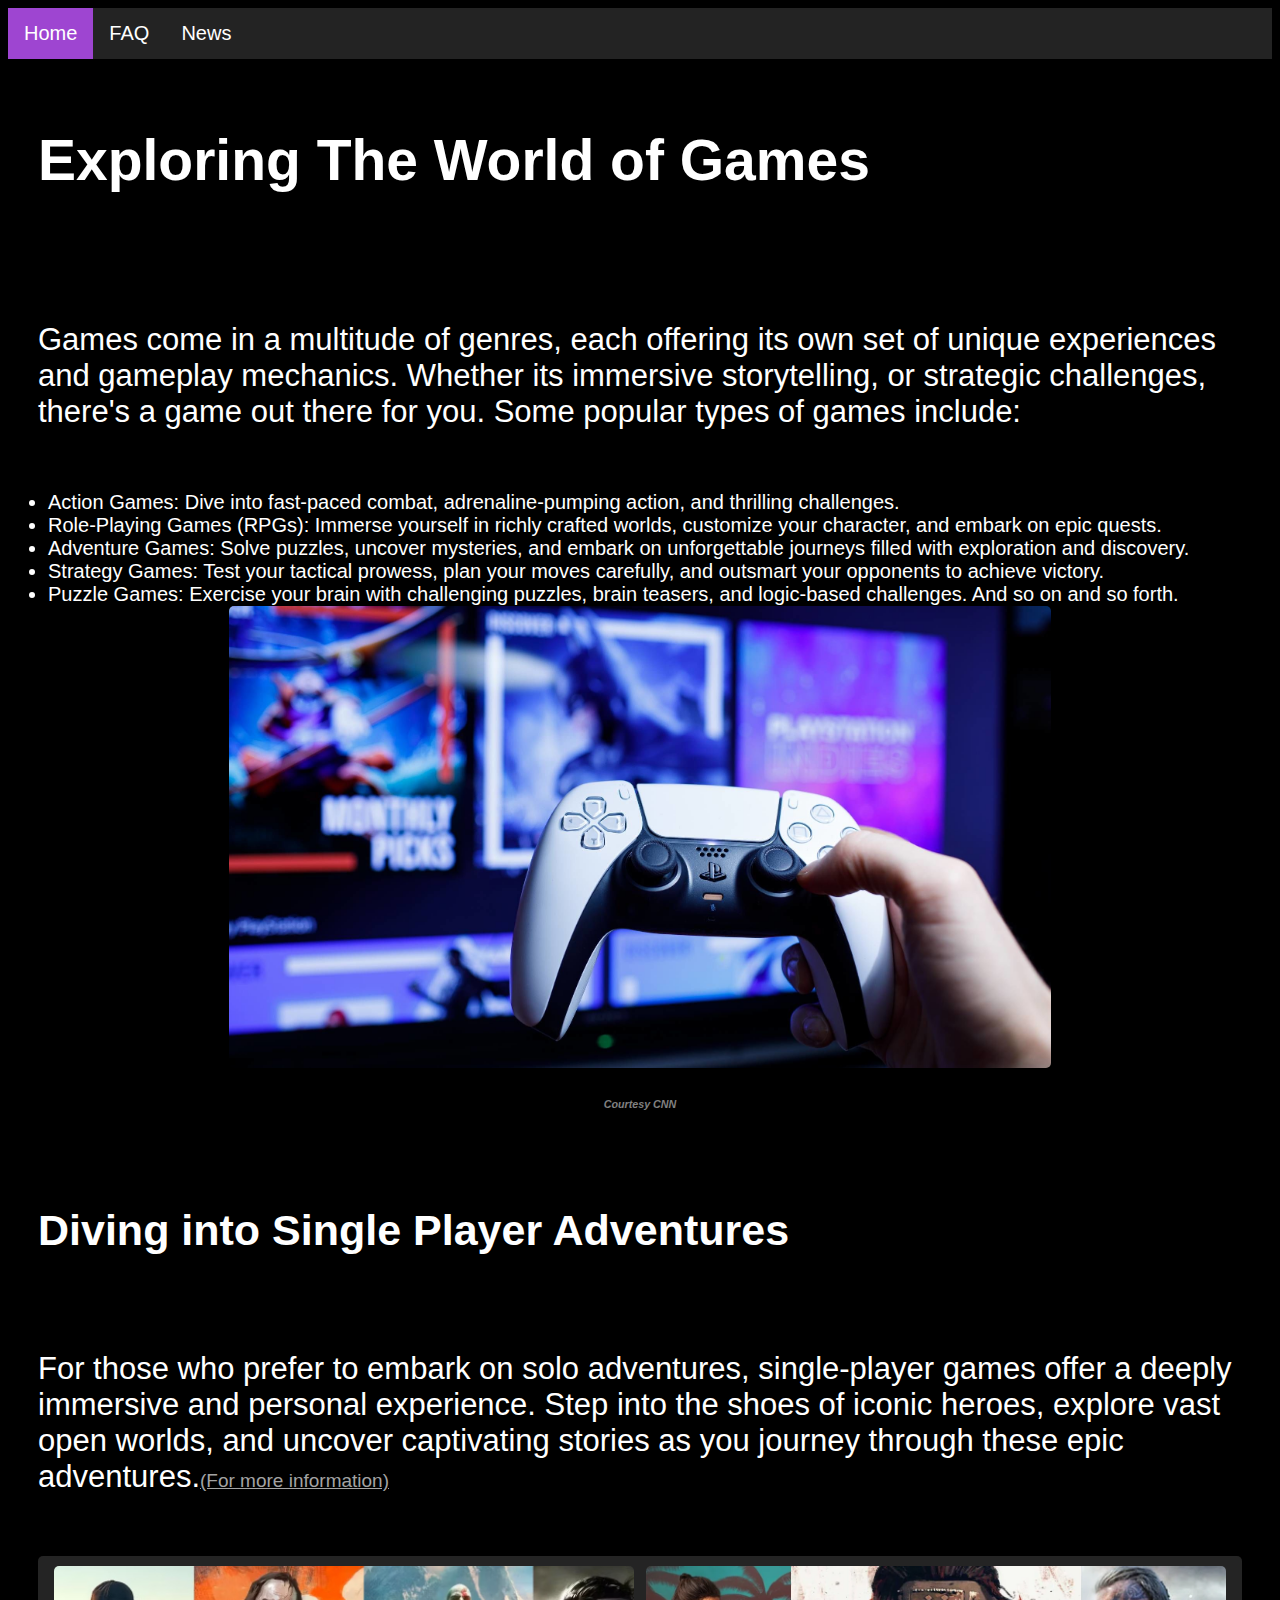
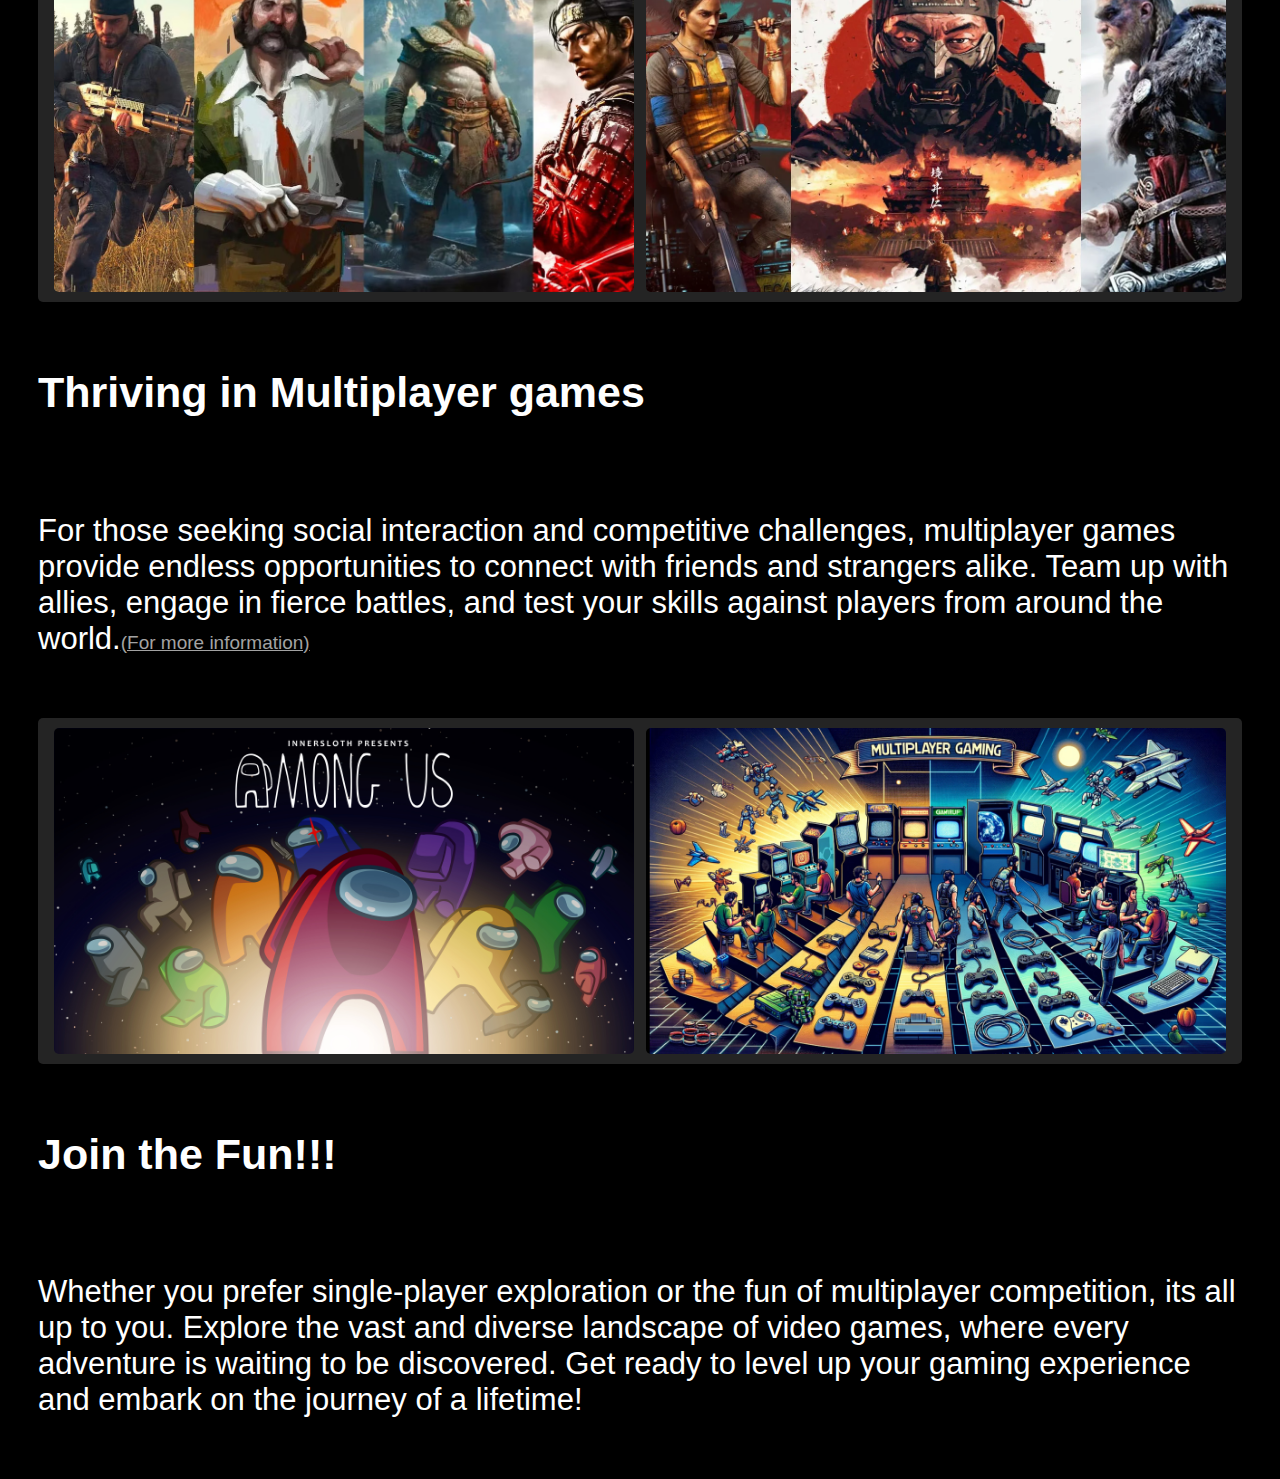
==== index.html @ 679efdce "Update index.html" ====
<!DOCTYPE html>
<html lang="en">
  <head>
    <link rel="icon" href="favicon.png">
    <title> Games index </title>
    <link rel="stylesheet" href="style.css">
    <meta name="viewport" content="width=device-width, initial-scale=1.0">

  </head>
  <body>
   <ul class="nav">
        <li><a class="active" href="index.html">Home</a></li>
        <li><a href="faq.html">FAQ</a></li>
        <li><a href="news.html">News</a></li>
      </ul>
    <header>
      <h1>Exploring The World of Games</h1>
    </header>
    
    <p>
      Games come in a multitude of genres, each offering its own set of unique experiences and gameplay mechanics. Whether its immersive storytelling, or strategic challenges, there's a game out there for you. Some popular types of games include:
    </p>
    <ul>
      <li>
        Action Games: Dive into fast-paced combat, adrenaline-pumping action, and thrilling challenges.
      <br></li><br>
      
      <li>
        Role-Playing Games (RPGs): Immerse yourself in richly crafted worlds, customize your character, and embark on epic quests.
      <br></li>
      
      <li>
        Adventure Games: Solve puzzles, uncover mysteries, and embark on unforgettable journeys filled with exploration and discovery.
      <br></li>
      
      <li>
        Strategy Games: Test your tactical prowess, plan your moves carefully, and outsmart your opponents to achieve victory.
      <br></li>
      
      <li>
        Puzzle Games: Exercise your brain with challenging puzzles, brain teasers, and logic-based challenges. And so on and so forth.
      <br></li>

    </ul>
    <img src="games_2.jpg" alt="games2" class="center">
    <h6 class="center">Courtesy CNN</h6>
    <h2>Diving into Single Player Adventures</h2>
    <p>For those who prefer to embark on solo adventures, single-player games offer a deeply immersive and personal experience. Step into the shoes of iconic heroes, explore vast open worlds, and uncover captivating stories as you journey through these epic adventures.<a class="a2" href="single_player_games.html" >(For more information)</a></p>
    <div class="flex-container">
    <div><img src="singlep2.jpg" alt="singlep2"></div> 
    <div><img src="singlep3.jpg" alt="singlep3"></div>
    </div>

    <h2>Thriving in Multiplayer games</h2>
    <p>For those seeking social interaction and competitive challenges, multiplayer games provide endless opportunities to connect with friends and strangers alike. Team up with allies, engage in fierce battles, and test your skills against players from around the world.<a class="a2" href="multiplayer_games.html" >(For more information)</a></p>
    <div class="flex-container">
    <div><img src="multiplayer2.jpg" alt="multiplayer2"></div> 
    <div><img src="multiplayer3.jpg" alt="multiplayer3.jpg"></div>
    </div>
    <h2>Join the Fun!!!</h2>
    <p>Whether you prefer single-player exploration or the fun of multiplayer competition, its all up to you. Explore the vast and diverse landscape of video games, where every adventure is waiting to be discovered. Get ready to level up your gaming experience and embark on the journey of a lifetime!</p>

    


  </body>
</html>
---- style.css ----
.grid-container {
  display: grid;
  grid-template-columns: auto auto auto;
  gap: 10px;
  background-color: #242424;
  padding: 10px;
}

.grid-container > div {
  background-color: rgba(255, 255, 255, 0.8);
  text-align: center;
  padding: 20px 0;
  font-size: 30px;
}

.item1 { grid-area: 1 / 3 / 2 / 4; }
.item2 { grid-area: 2 / 3 / 3 / 4; }
.item3 { grid-area: 1 / 1 / 2 / 2; }
.item4 { grid-area: 1 / 2 / 2 / 3; }
.item5 { grid-area: 2 / 1 / 3 / 2; }
.item6 { grid-area: 2 / 2 / 3 / 3; }
.flex-container {padding: 30px;
  flex: 100%;
  max-width: 100%;}
.flex-container > div {
  background-color: #242424;
}
.left{
  float: left;
}
.center {
  width: 100%;
  height: auto;
  border-radius: 5px;
}
.a2{
  color: #a3a3a3;
  font-size: 19px;
  border-style: none;
}
.nav {
  list-style-type: none;
  margin: 0;
  padding: 0px;
  overflow: hidden;
  background-color: #232323;
}
.nav2 {
  list-style-type: none;
  margin: 0;
  padding: 0px;
  overflow: hidden;
  background-color: #232323;
}
.li2{
  display: block;
  color: white;
  text-align: center;
  padding: 14px 16px;
  text-decoration: none;
}
li {
  float: left;
    font-size: 20px;
}
li a {
  display: block;
  color: white;
  text-align: center;
  padding: 14px 16px;
  text-decoration: none;
}
li a:hover:not(.active) {
  background-color: #111;
}
.li2:hover:not(.active) {
  background-color: #111;
}
.active {
  background-color: #9e45d1;
}
header{
  background-color: #000;
  padding: 30px;
}
body{
  background-color: black;
  font-family: -apple-system, BlinkMacSystemFont, sans-serif;
}
/* For mobile phones: */
[class*="col-"] {
  width: 100%;
}
@media only screen and (max-width: 767px) {
  h1 {
    text-align: center;
  }
  p {
    font-size: 19px;}
  .flex-container {padding: 30px;
  flex: 100%;
  max-width: 100%;
  padding: 5px;
  display: flex;
  background-color: #242424;
  border-radius: 5px;
  }
  img {height: auto; width: 98%;}
}
@media only screen and (min-width: 768px) {
  /* For desktop: */
  /*.col-1 {width: 8.33%;}
  .col-2 {width: 16.66%;}
  .col-3 {width: 25%;}
  .col-4 {width: 33.33%;}
  .col-5 {width: 41.66%;}
  .col-6 {width: 50%;}
  .col-7 {width: 58.33%;}
  .col-8 {width: 66.66%;}
  .col-9 {width: 75%;}
  .col-10 {width: 83.33%;}
  .col-11 {width: 91.66%;}
  .col-12 {width: 100%;}*/
  .center {width: 65%;}
  h1 {text-align: left; font-size: 57px;}
  p {padding: 30px; font-size: 31px;}
   h2 {font-size: 43px; padding: 30px;}
  h3 {padding: 30px;}
   h6 {padding: 30px; margin: auto;}
  img {height: auto; width: 98%;}
  .flex-container {padding: 30px;
  flex: 25%;
  max-width: 100%;
  padding: 10px;
  display: flex;
  background-color: #242424;
  border-radius: 5px;
  margin: 30px;
}
 
}
/*@media only screen and (min-width: 1300px) {}
.nav {padding: 25px;}*/
p{
  color: white;
}
h1{
  color: #ffffff;
}
h2{
  color: white;
}
h3{
  color: white;
  font-size: 20px;
}
h6{
  color: grey;
  font-style: italic;
  text-align: center;
}
ul{
  color: white;
  font-size: 17px;
}
img{
  display: block;
  margin-left: auto;
  margin-right: auto;
  border-radius: 5px;
}
}
a {
  text-align: left; 
 font-size: 30px;
 border-style: outset;
 border-color: grey ;
 border-radius: 3px;
 padding: inherit;
 text-decoration: none;
 color: white;
}
.link{text-align: center;}
/*.img-container{text-align: center;}*/
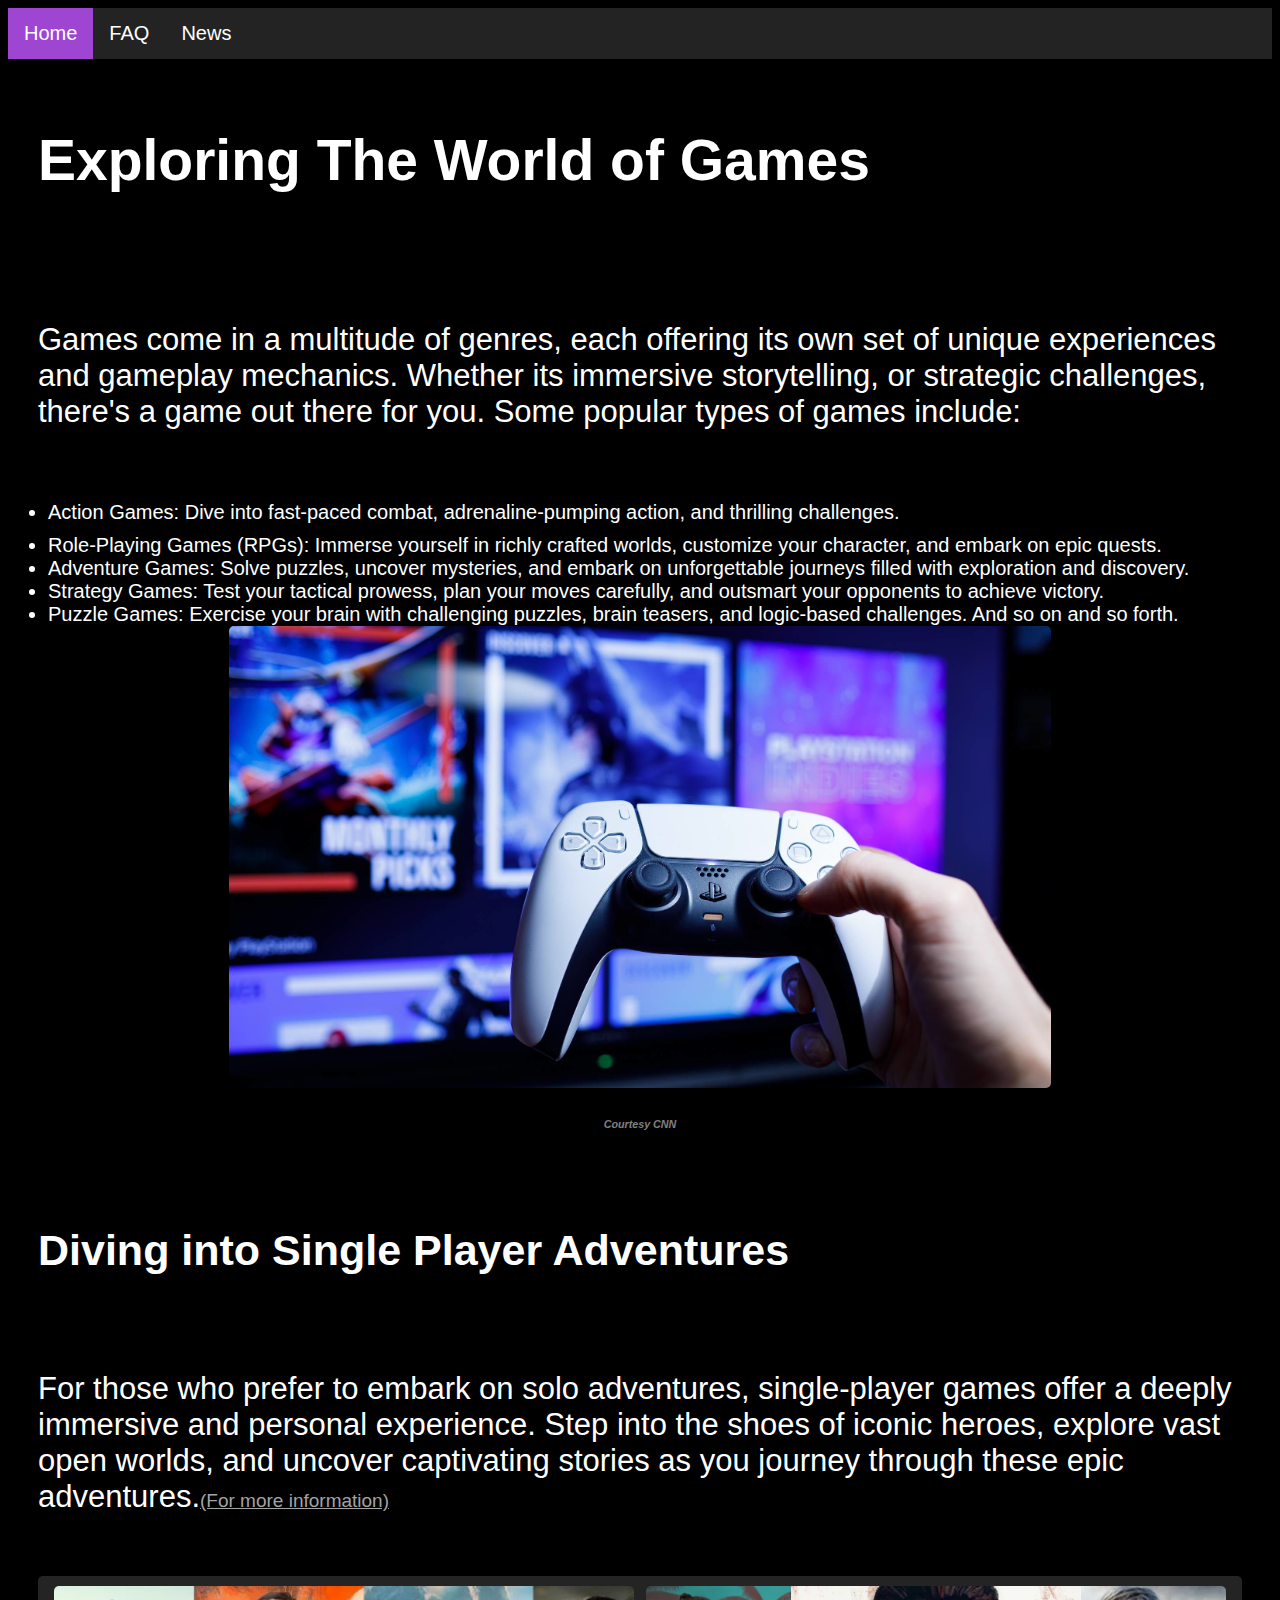
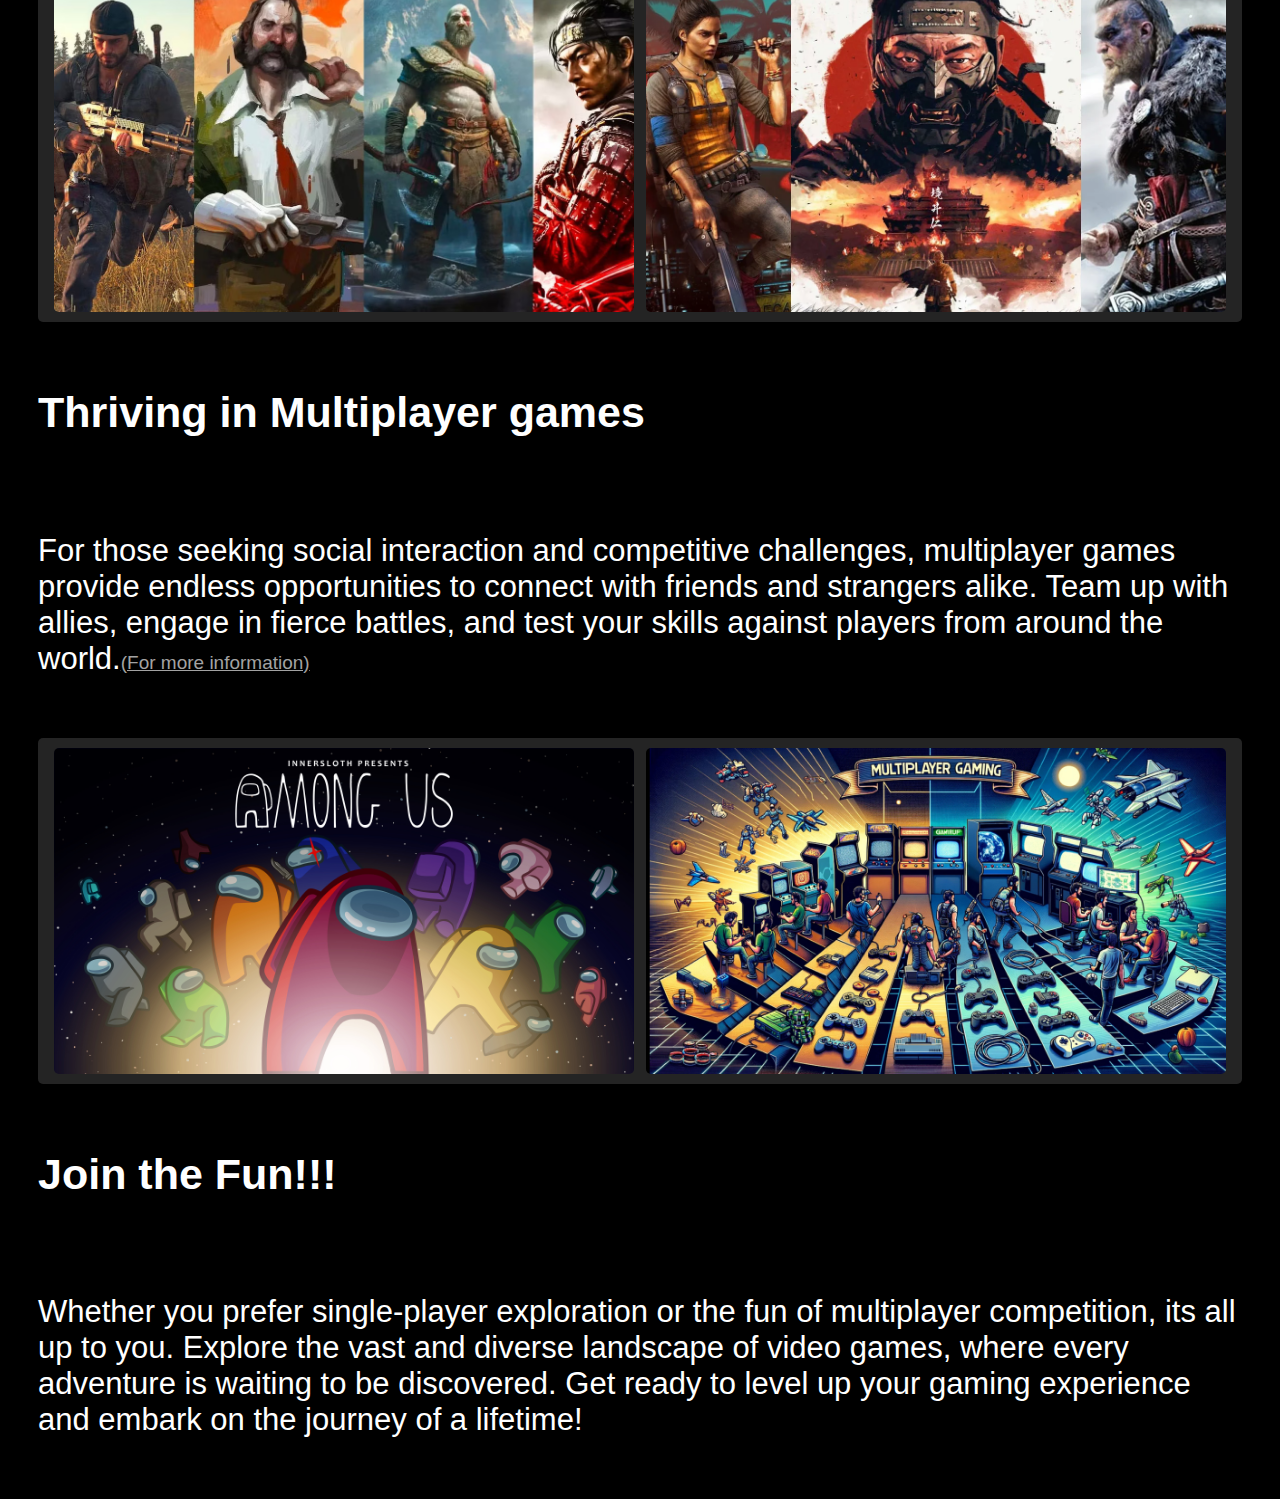
==== commit b5e406ca: "Update index.html" ====
--- a/index.html
+++ b/index.html
@@ -21,9 +21,9 @@
       Games come in a multitude of genres, each offering its own set of unique experiences and gameplay mechanics. Whether its immersive storytelling, or strategic challenges, there's a game out there for you. Some popular types of games include:
     </p>
     <ul>
-      <li>
+      <li style="margin: 10px 0">
         Action Games: Dive into fast-paced combat, adrenaline-pumping action, and thrilling challenges.
-      <br></li><br>
+      <br></li>
       
       <li>
         Role-Playing Games (RPGs): Immerse yourself in richly crafted worlds, customize your character, and embark on epic quests.
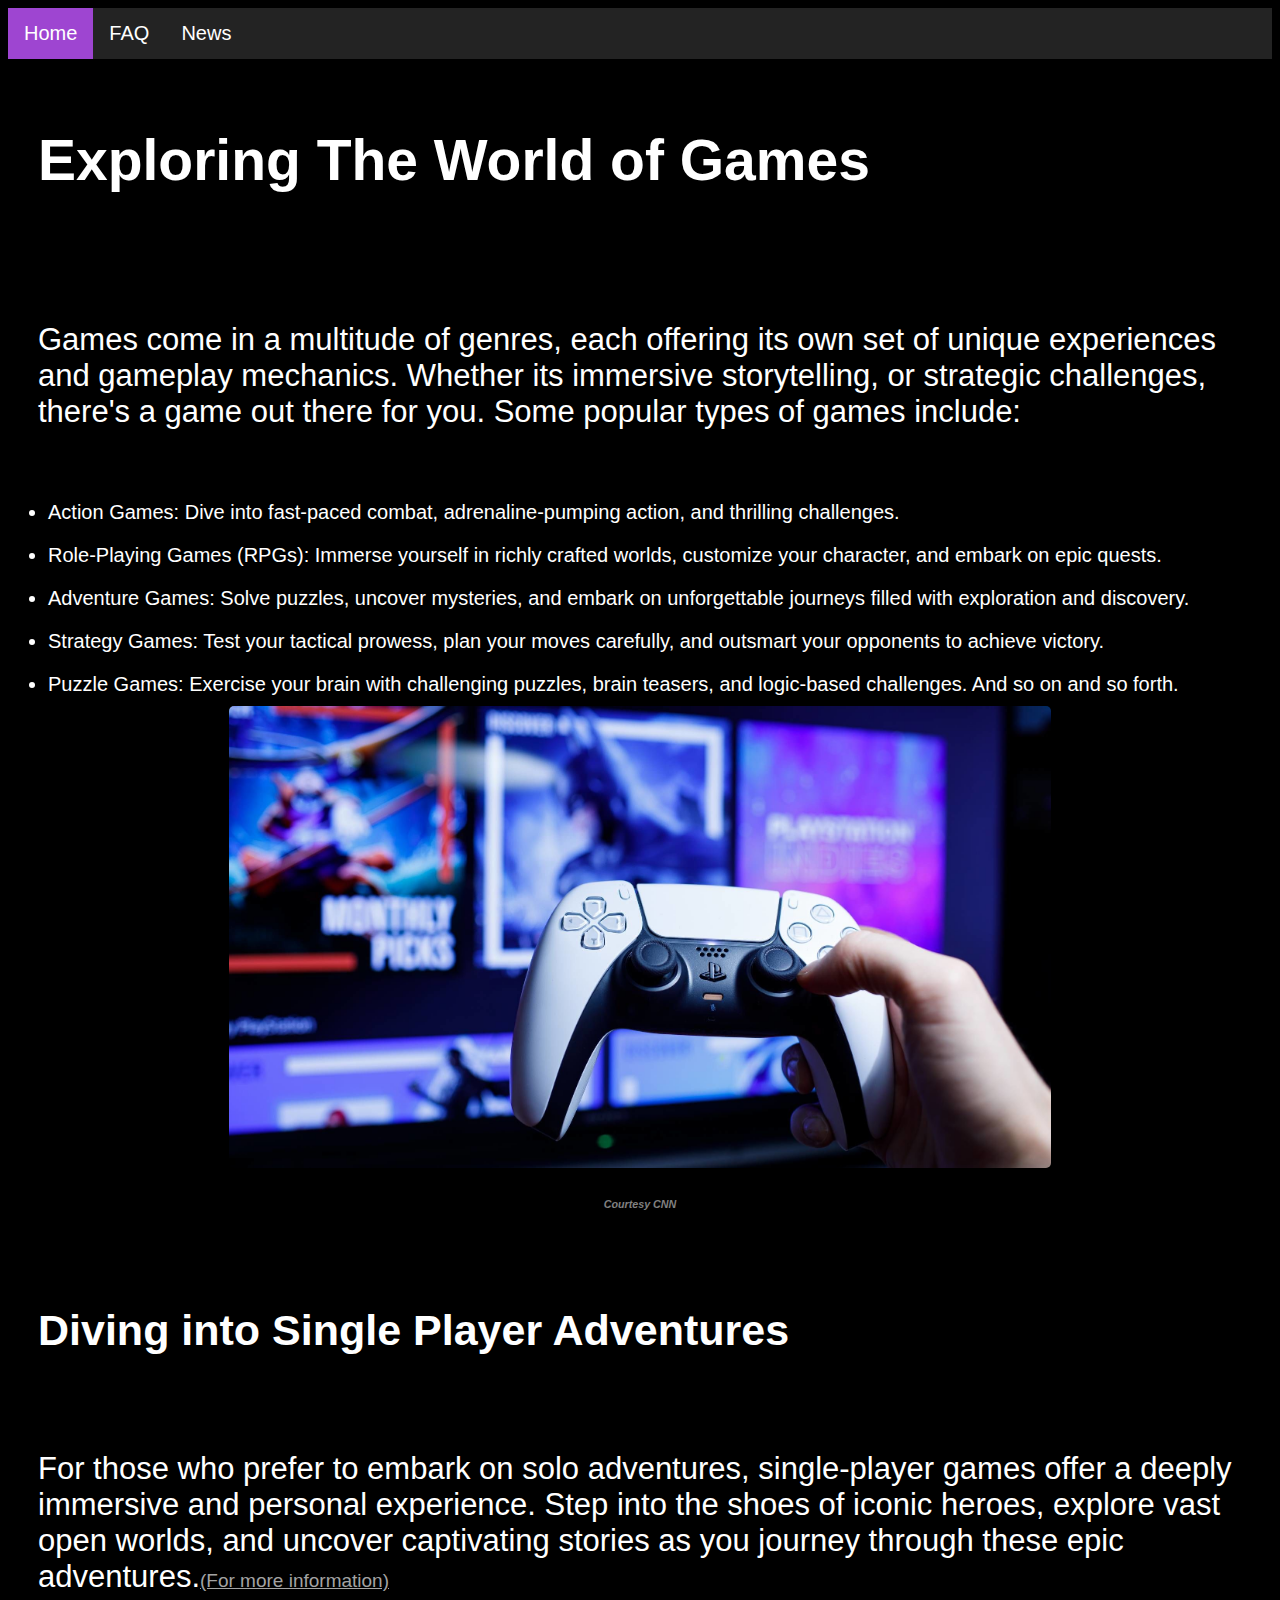
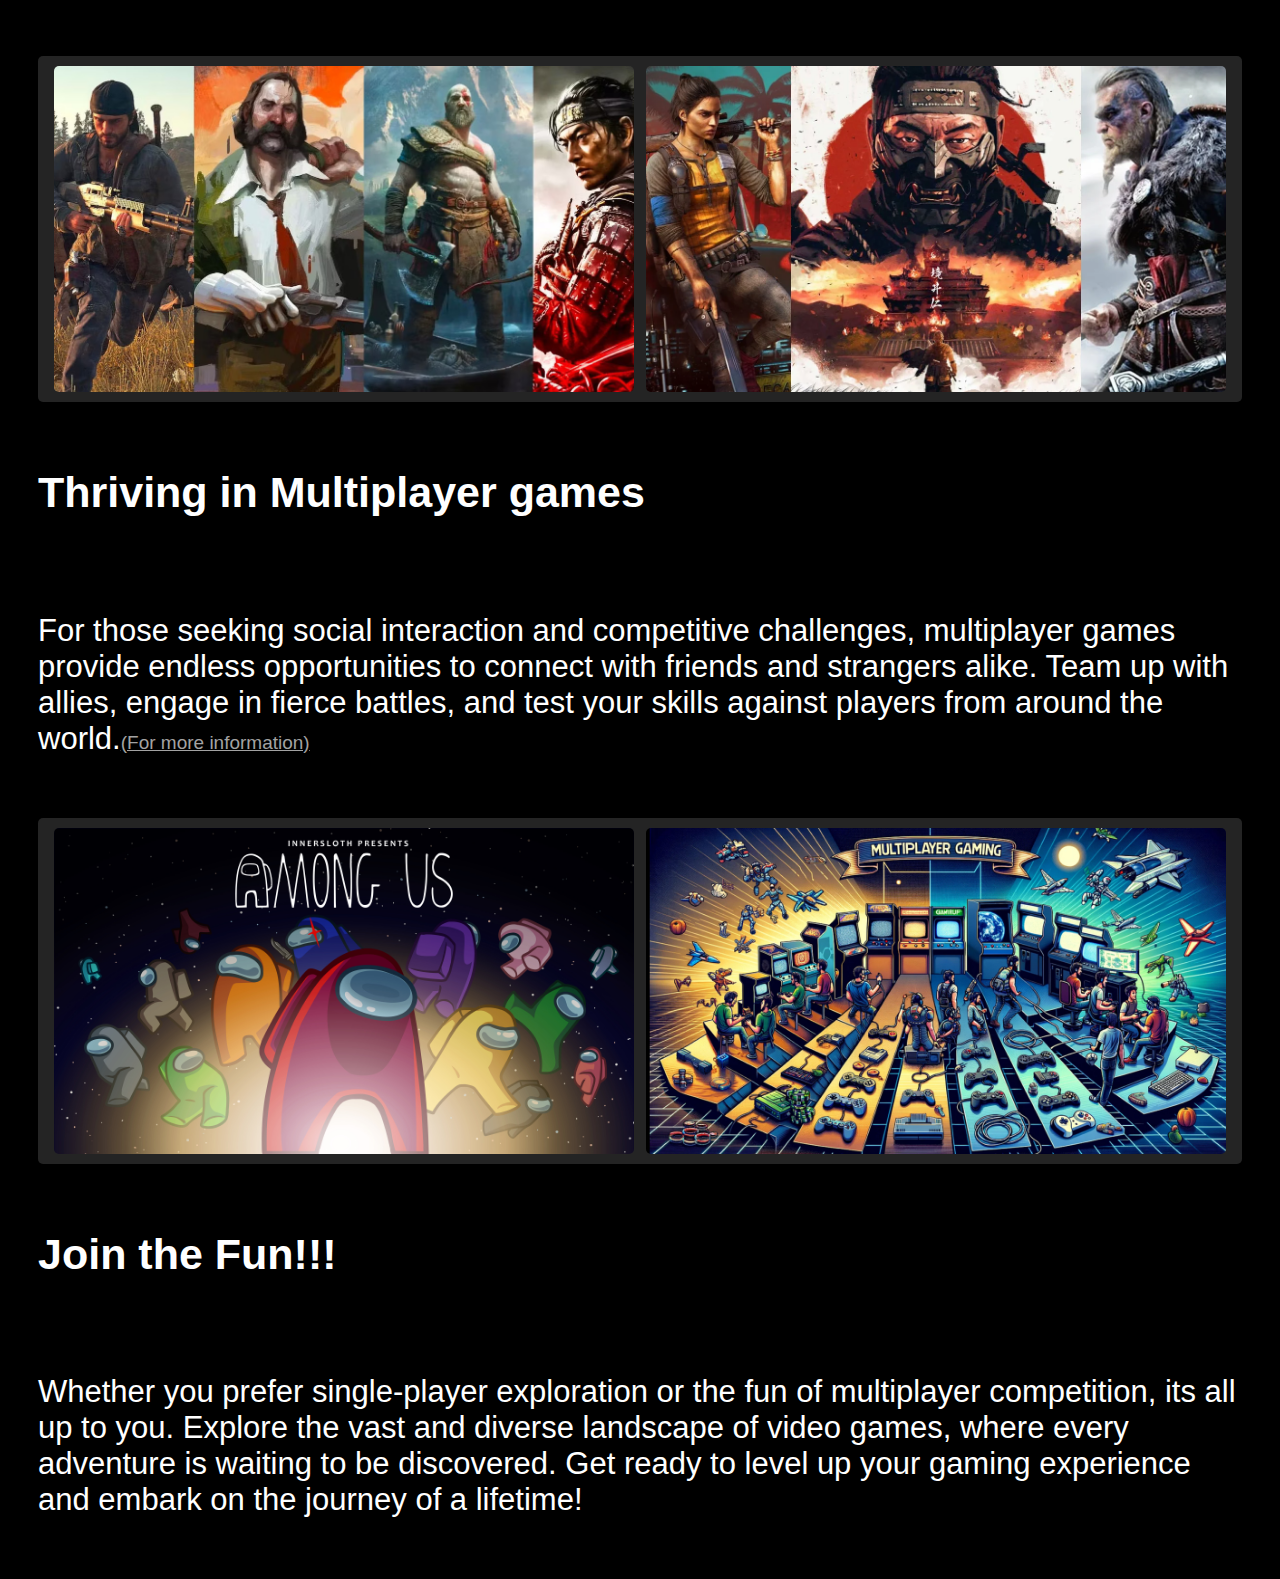
==== commit 4f6a2cf2: "Update index.html" ====
--- a/index.html
+++ b/index.html
@@ -25,19 +25,19 @@
         Action Games: Dive into fast-paced combat, adrenaline-pumping action, and thrilling challenges.
       <br></li>
       
-      <li>
+      <li style="margin: 10px 0">
         Role-Playing Games (RPGs): Immerse yourself in richly crafted worlds, customize your character, and embark on epic quests.
       <br></li>
       
-      <li>
+      <li style="margin: 10px 0">
         Adventure Games: Solve puzzles, uncover mysteries, and embark on unforgettable journeys filled with exploration and discovery.
       <br></li>
       
-      <li>
+      <li style="margin: 10px 0">
         Strategy Games: Test your tactical prowess, plan your moves carefully, and outsmart your opponents to achieve victory.
       <br></li>
       
-      <li>
+      <li style="margin: 10px 0">
         Puzzle Games: Exercise your brain with challenging puzzles, brain teasers, and logic-based challenges. And so on and so forth.
       <br></li>
 
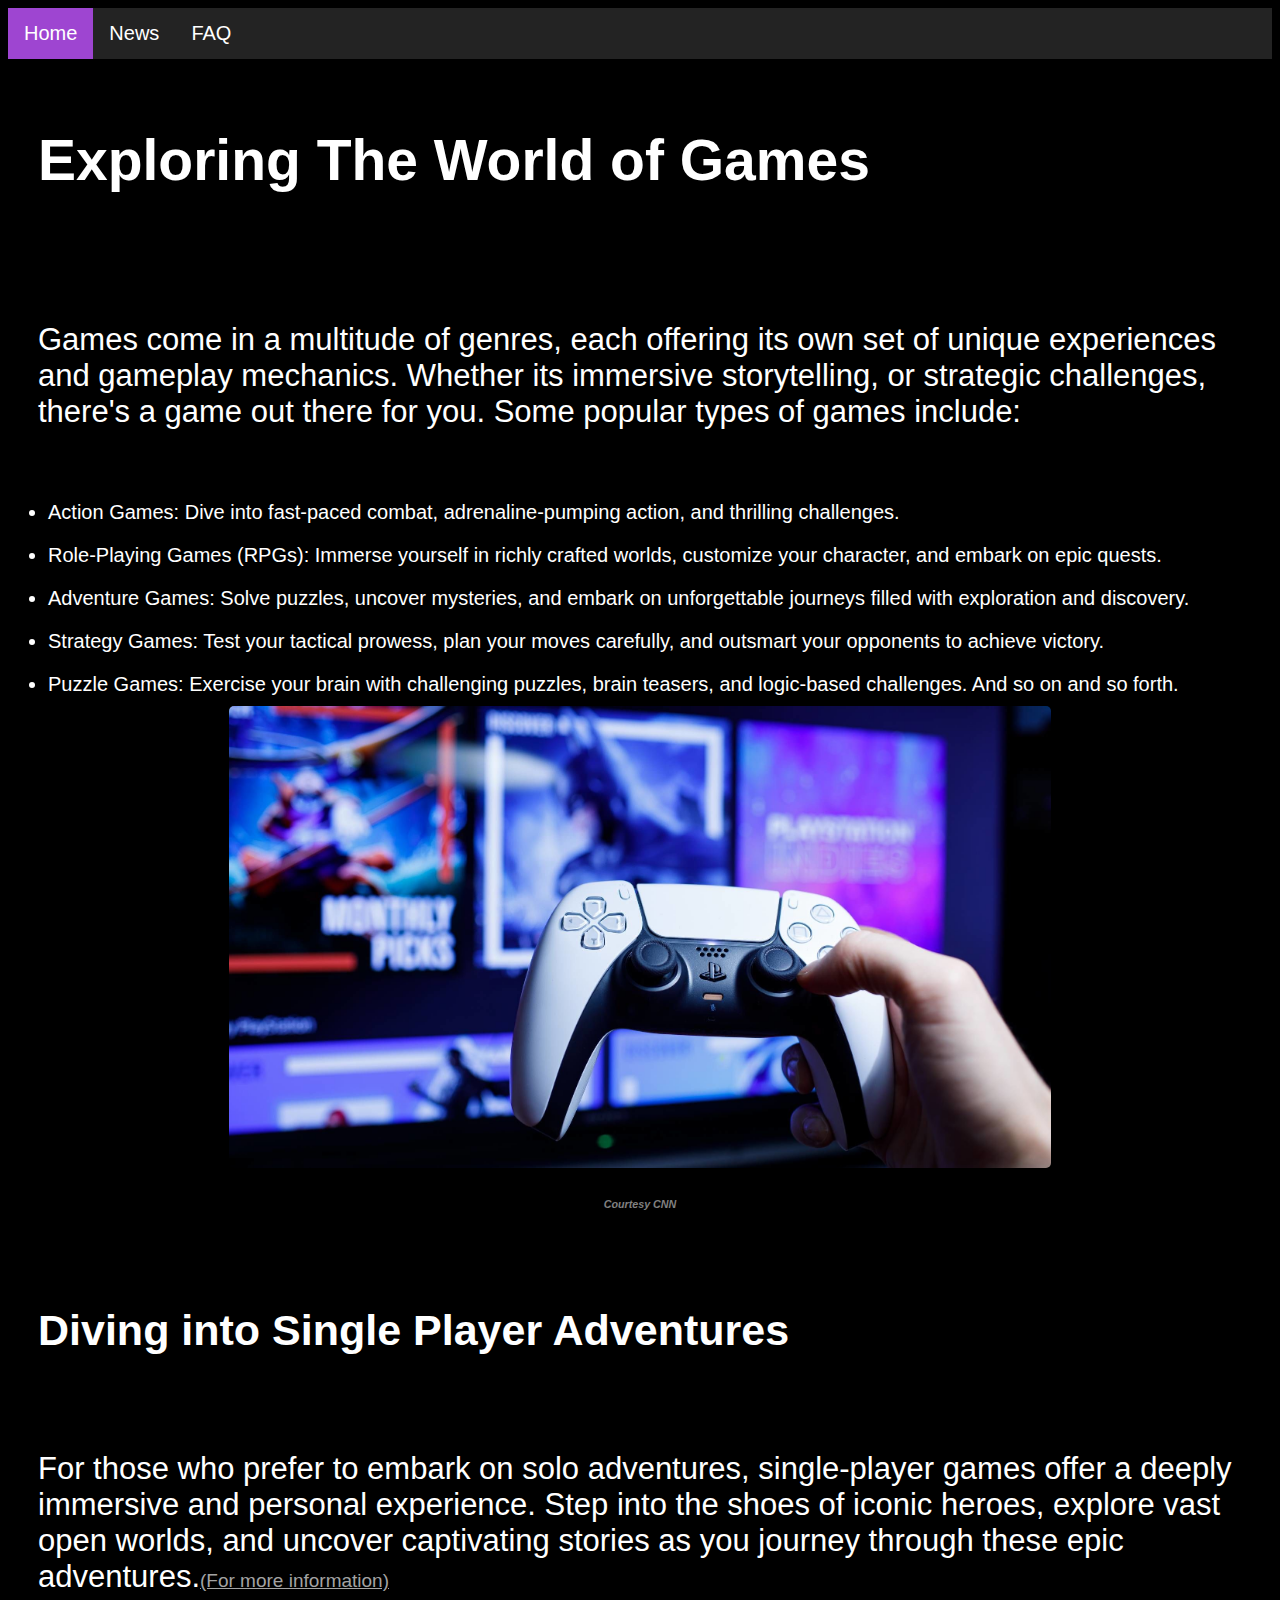
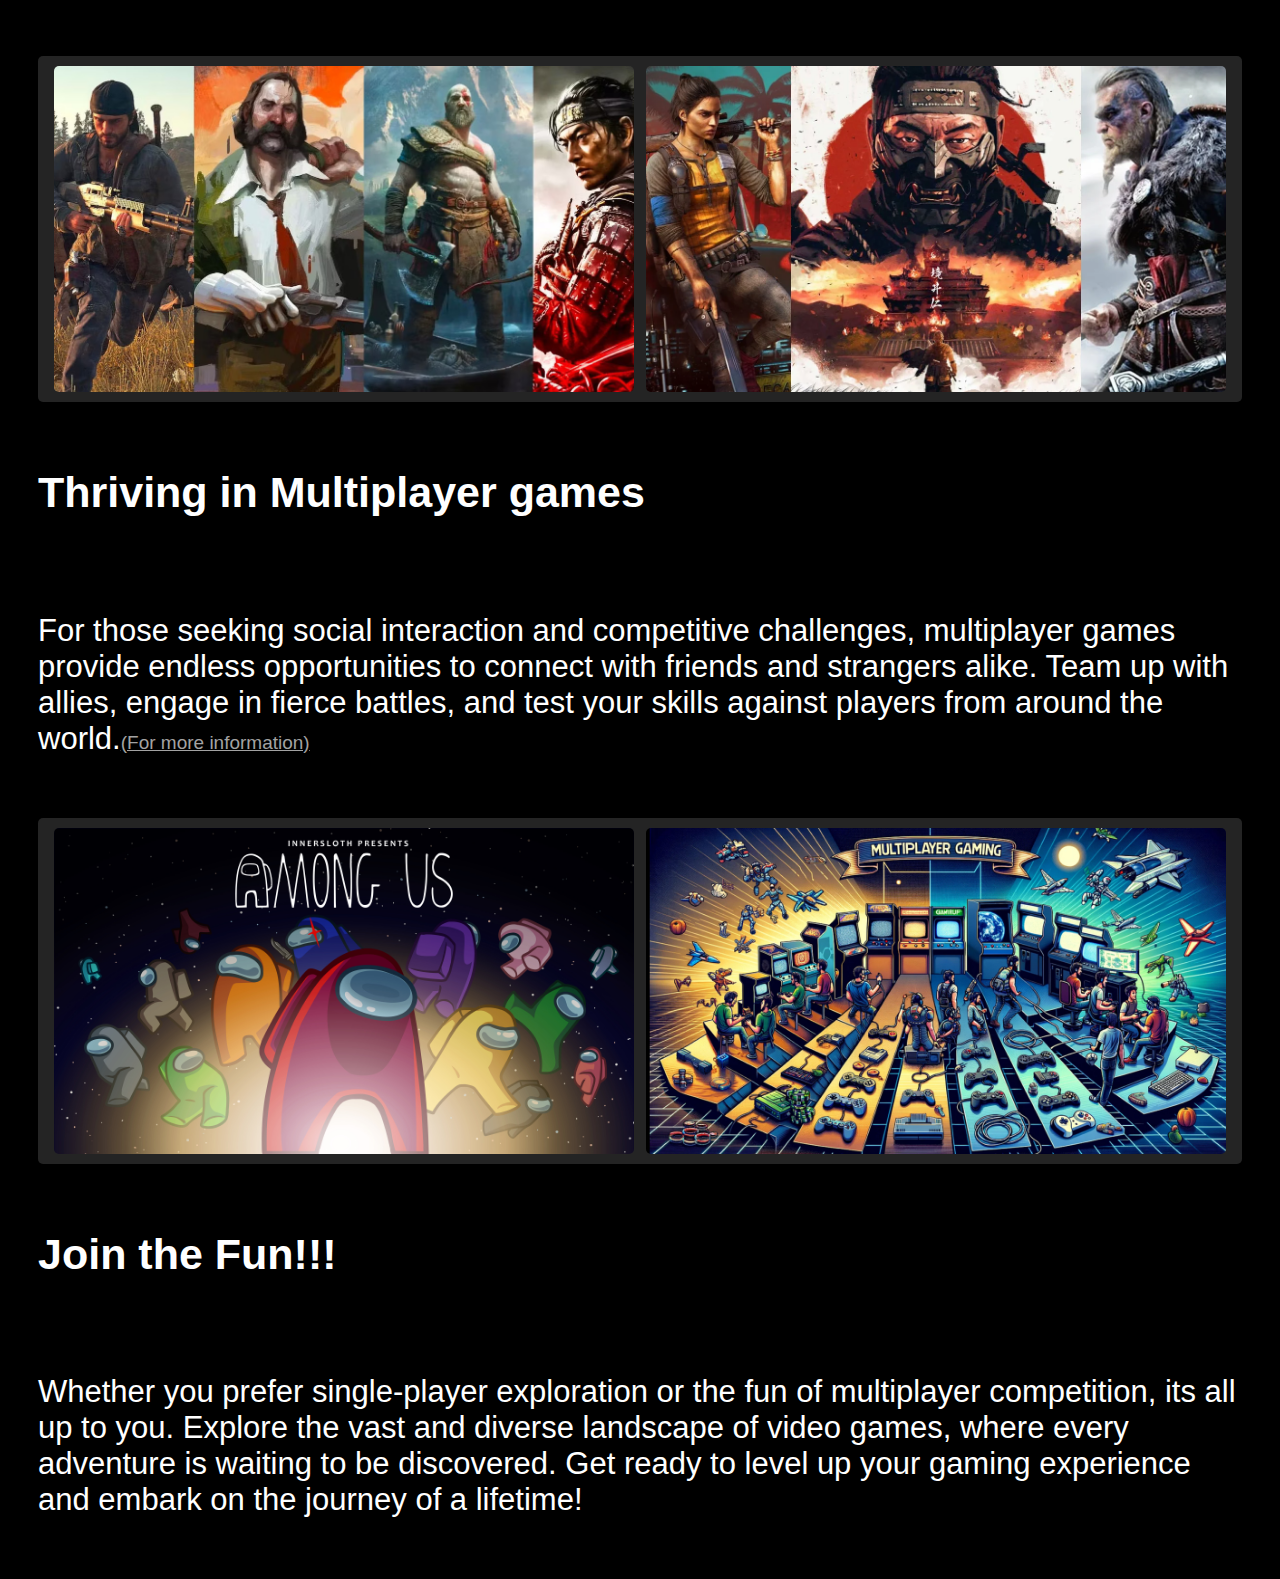
==== commit d71afb73: "Update index.html" ====
--- a/index.html
+++ b/index.html
@@ -10,8 +10,8 @@
   <body>
    <ul class="nav">
         <li><a class="active" href="index.html">Home</a></li>
+        <li><a href="news.html">News</a></li>
         <li><a href="faq.html">FAQ</a></li>
-        <li><a href="news.html">News</a></li>
       </ul>
     <header>
       <h1>Exploring The World of Games</h1>
--- a/style.css
+++ b/style.css
@@ -169,16 +169,7 @@
   margin-right: auto;
   border-radius: 5px;
 }
-}
-a {
-  text-align: left; 
- font-size: 30px;
- border-style: outset;
- border-color: grey ;
- border-radius: 3px;
- padding: inherit;
- text-decoration: none;
- color: white;
-}
+
+
 .link{text-align: center;}
 /*.img-container{text-align: center;}*/
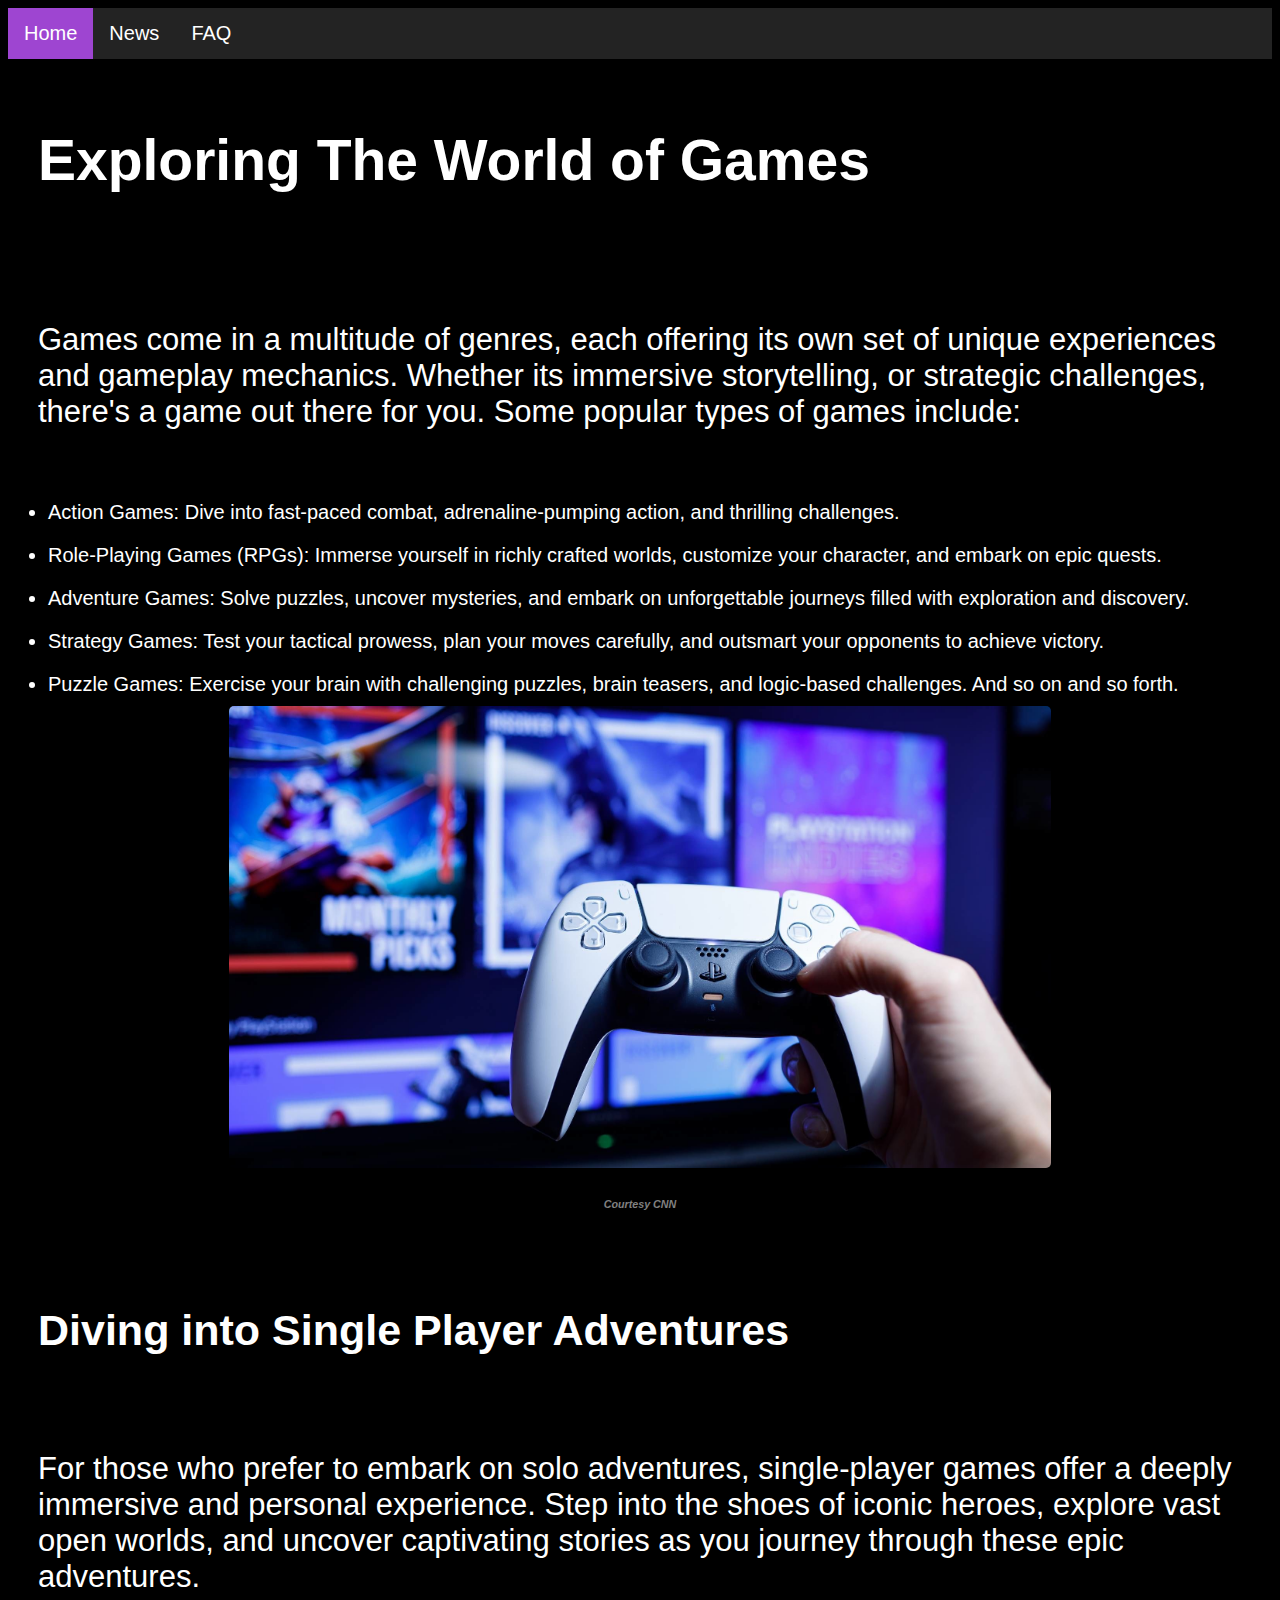
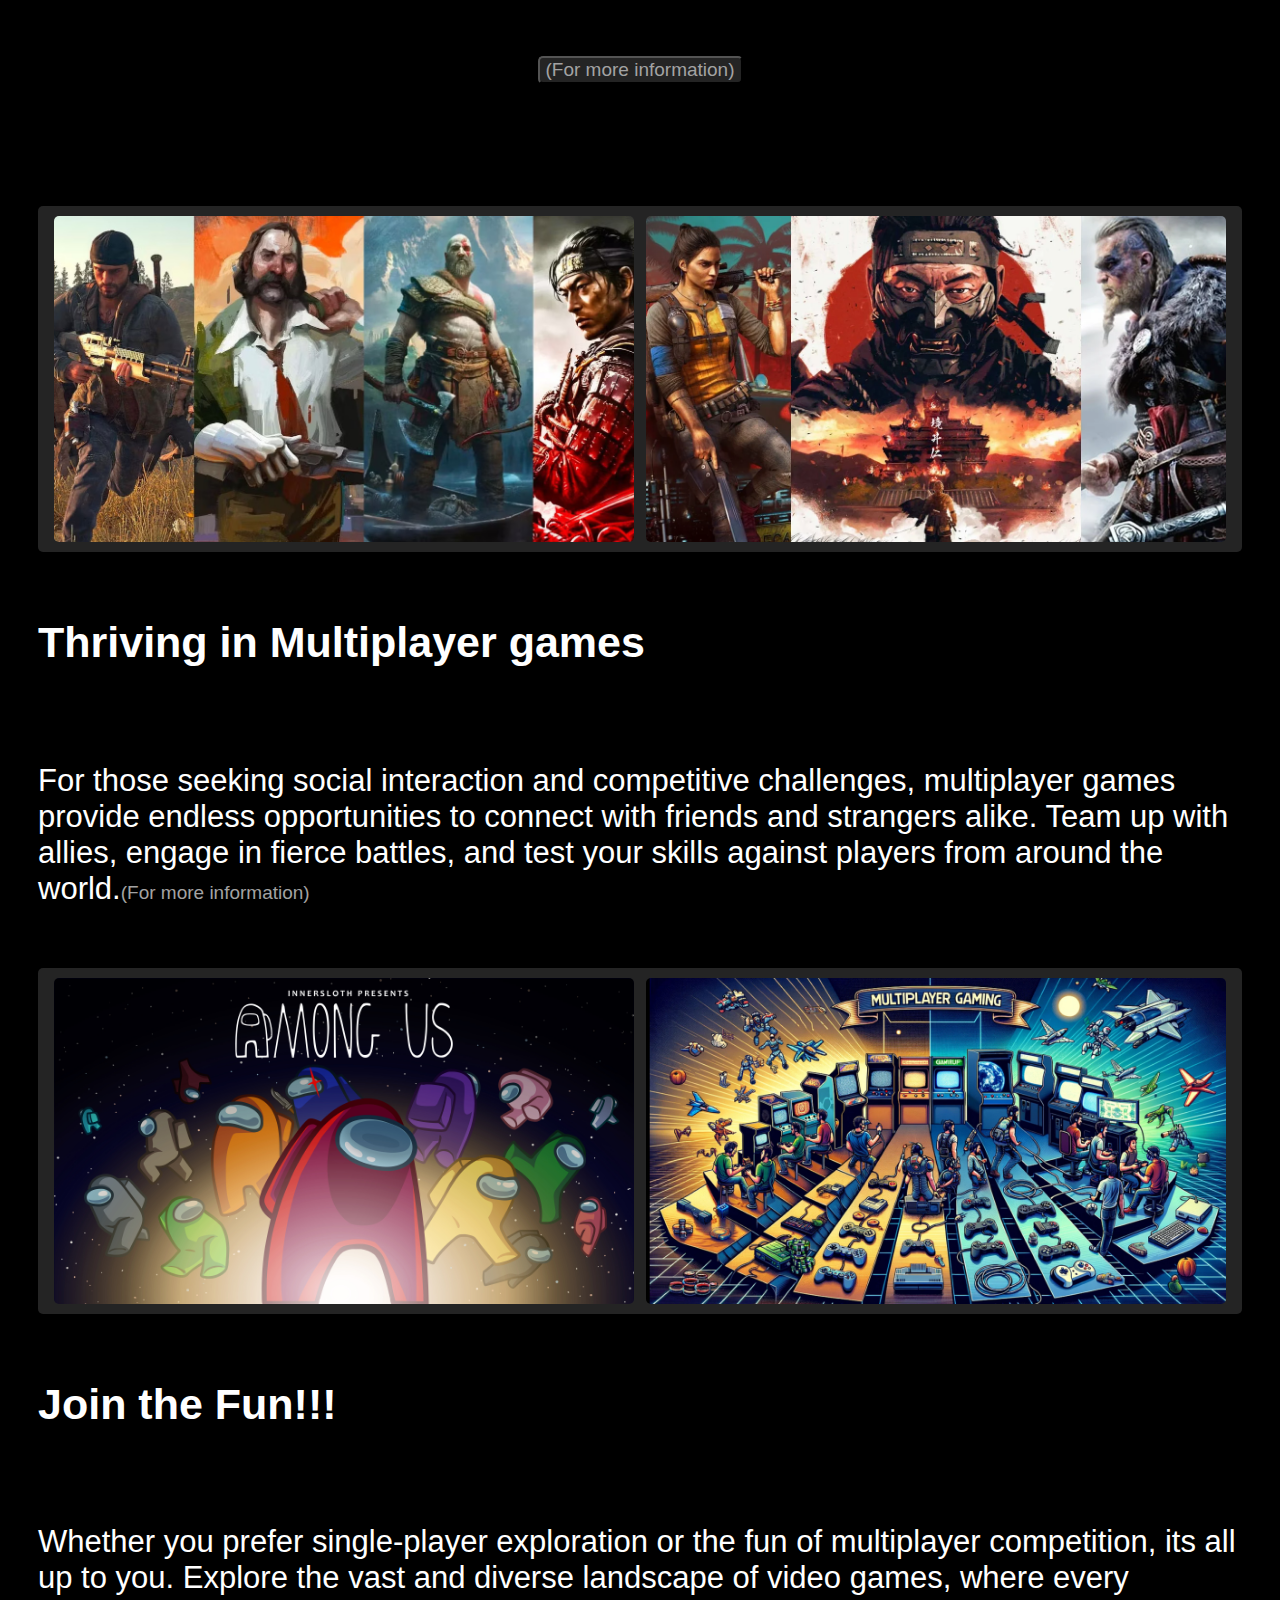
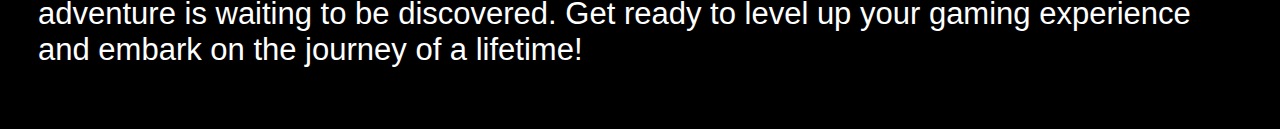
==== commit 68d0b394: "Update index.html" ====
--- a/index.html
+++ b/index.html
@@ -45,7 +45,9 @@
     <img src="games_2.jpg" alt="games2" class="center">
     <h6 class="center">Courtesy CNN</h6>
     <h2>Diving into Single Player Adventures</h2>
-    <p>For those who prefer to embark on solo adventures, single-player games offer a deeply immersive and personal experience. Step into the shoes of iconic heroes, explore vast open worlds, and uncover captivating stories as you journey through these epic adventures.<a class="a2" href="single_player_games.html" >(For more information)</a></p>
+    <p>For those who prefer to embark on solo adventures, single-player games offer a deeply immersive and personal experience. Step into the shoes of iconic heroes, explore vast open worlds, and uncover captivating stories as you journey through these epic adventures.<!--<a class="a2" href="single_player_games.html" >(For more information)</a>--><div class="center">
+    <button><a class="a2" href="single_player_games.html" >(For more information)</a></button>
+    </div></p>
     <div class="flex-container">
     <div><img src="singlep2.jpg" alt="singlep2"></div> 
     <div><img src="singlep3.jpg" alt="singlep3"></div>
--- a/style.css
+++ b/style.css
@@ -32,6 +32,10 @@
   width: 100%;
   height: auto;
   border-radius: 5px;
+  justify-content: center;
+  align-items: center;
+  display: flex;
+  margin: auto;
 }
 .a2{
   color: #a3a3a3;
@@ -169,7 +173,16 @@
   margin-right: auto;
   border-radius: 5px;
 }
-
-
 .link{text-align: center;}
 /*.img-container{text-align: center;}*/
+button{
+  background-color: #242424;
+  color: #242424;
+  border-radius: 5px;
+  text-align: center;
+  margin: auto;  
+}
+a{
+  color: white;
+  text-decoration: none;
+}
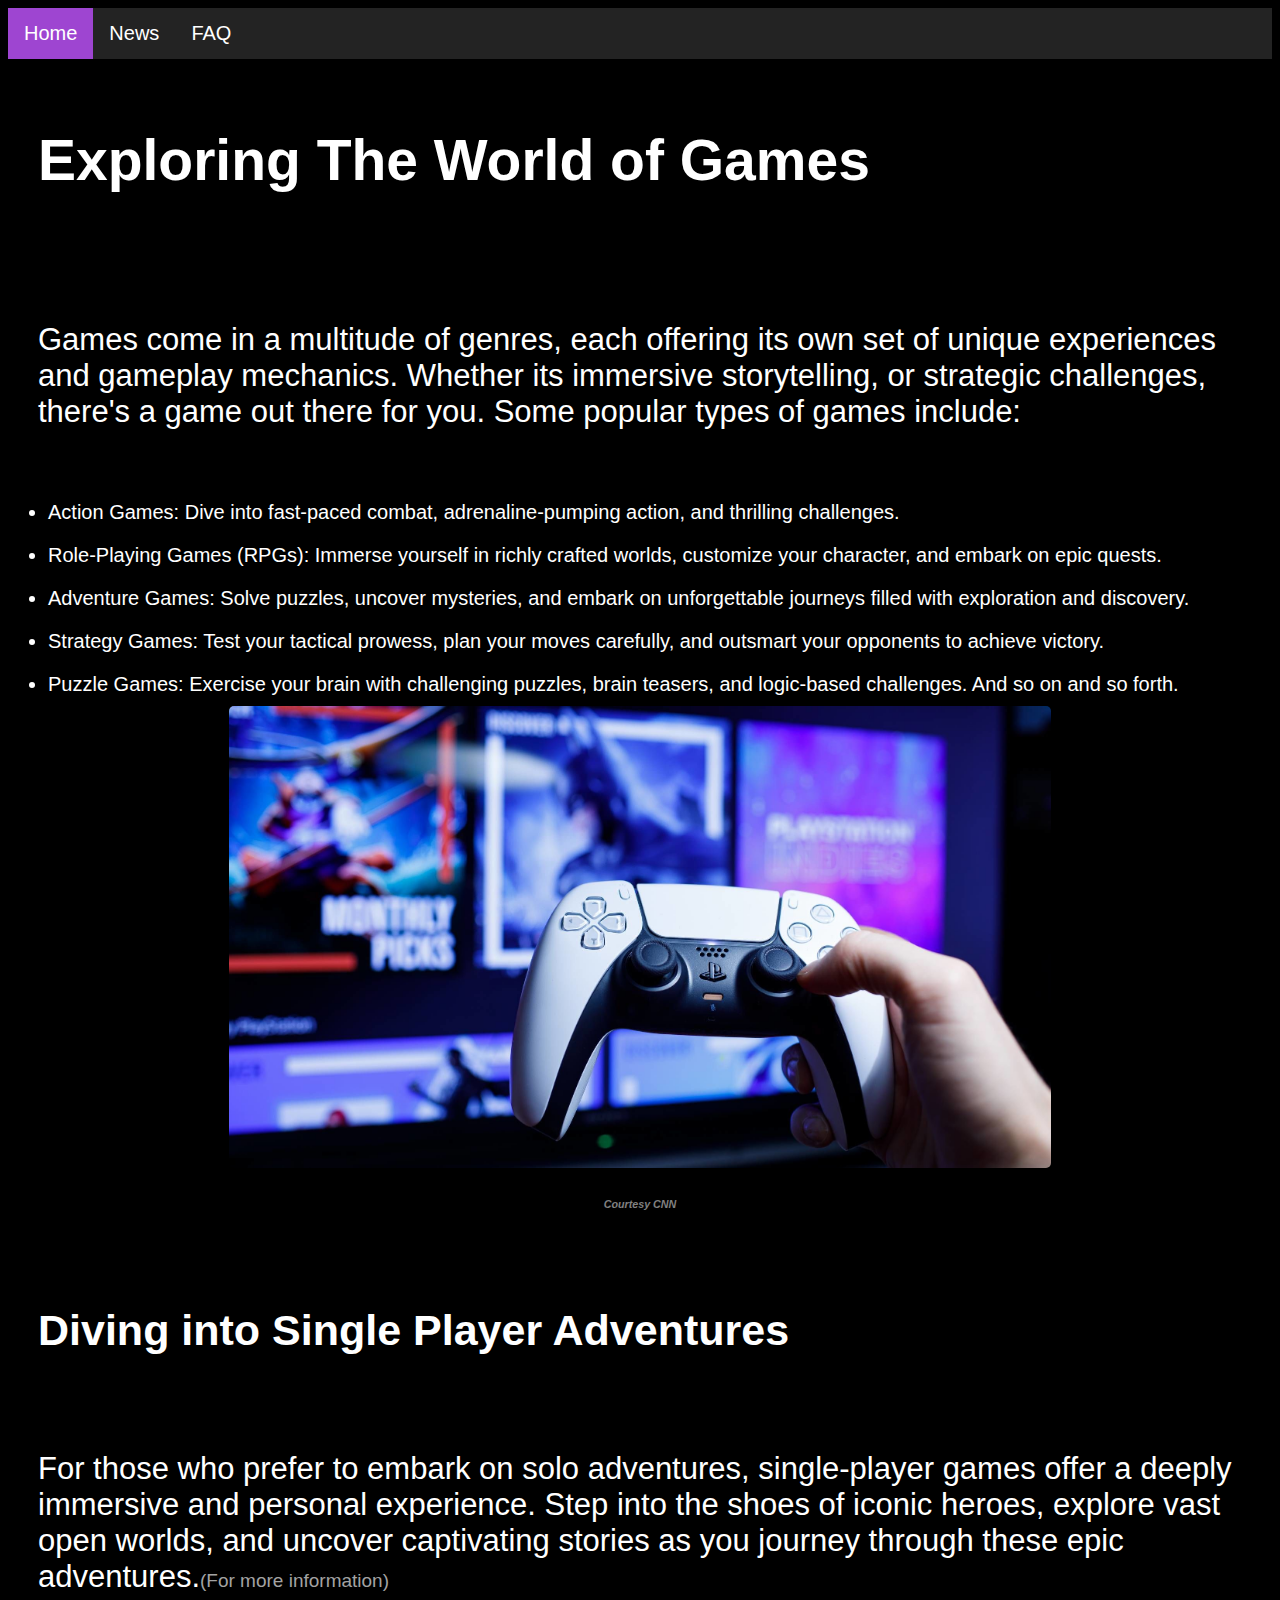
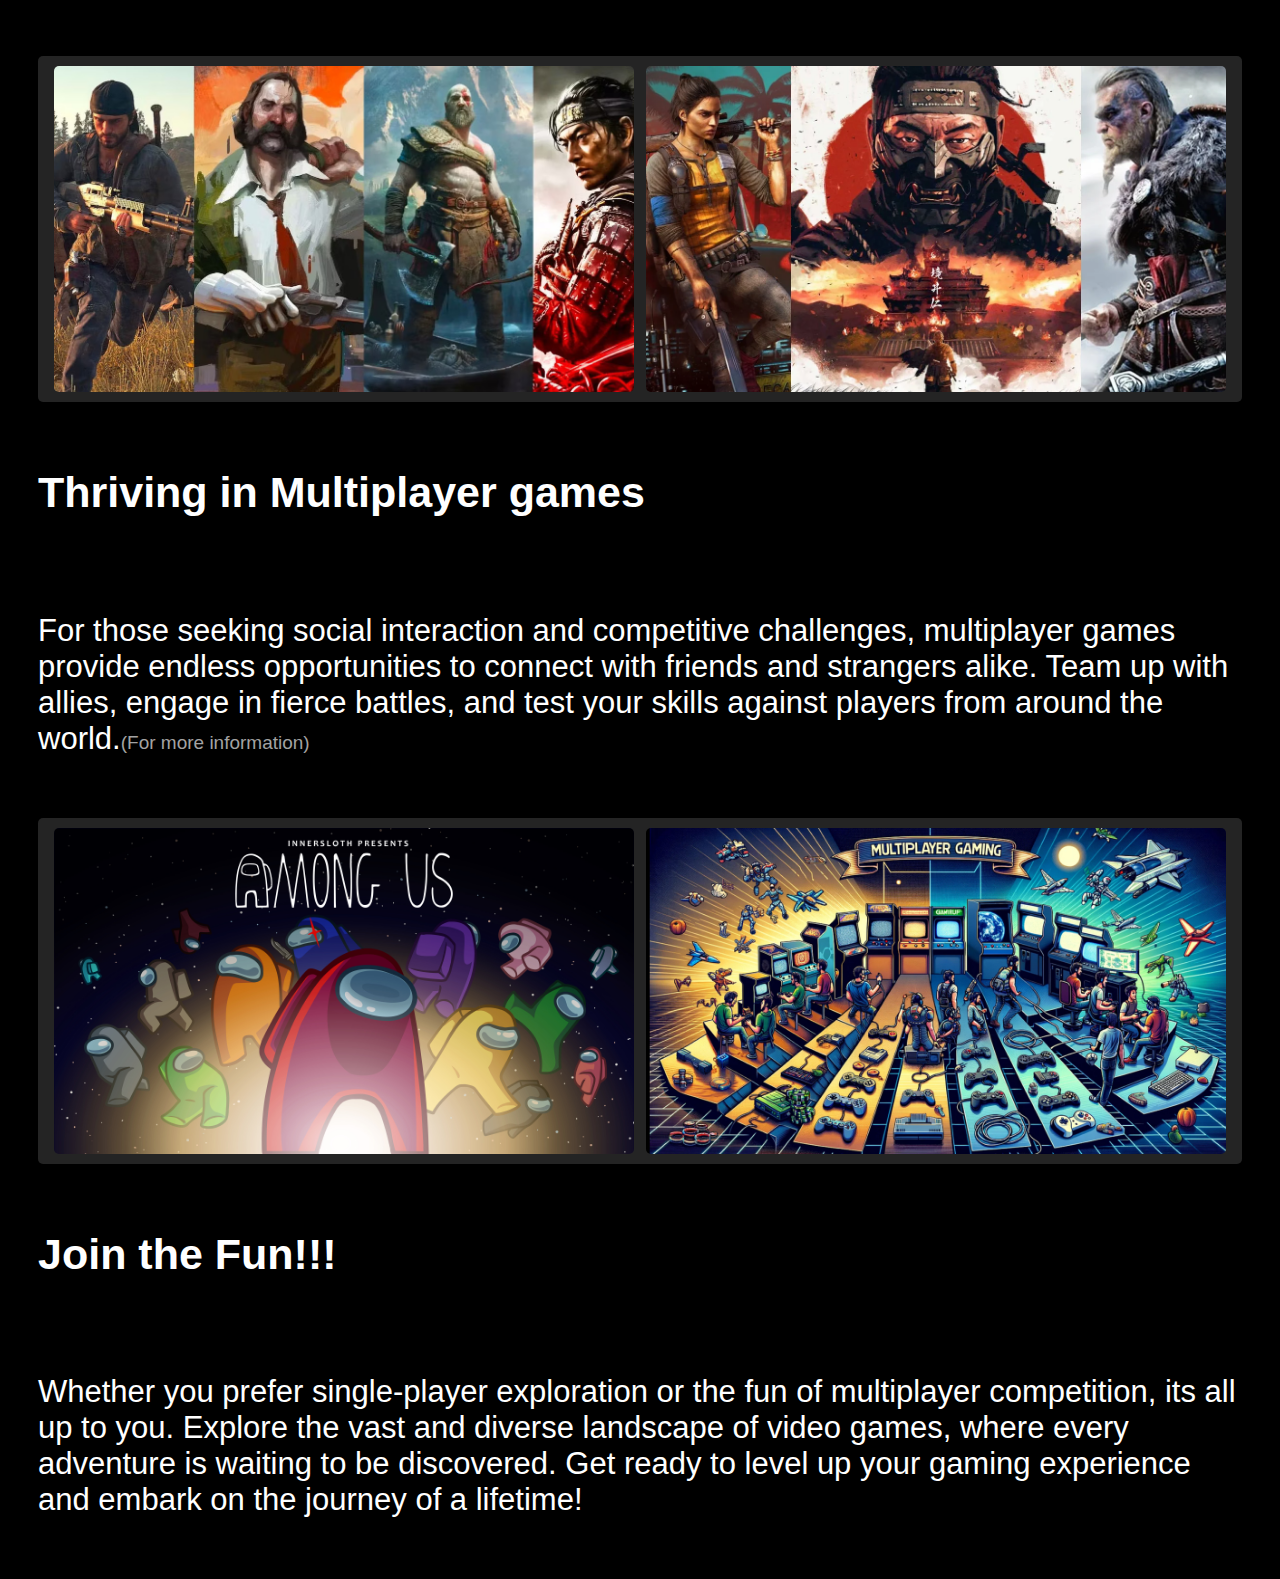
==== commit 000d7b5e: "Update index.html" ====
--- a/index.html
+++ b/index.html
@@ -45,9 +45,7 @@
     <img src="games_2.jpg" alt="games2" class="center">
     <h6 class="center">Courtesy CNN</h6>
     <h2>Diving into Single Player Adventures</h2>
-    <p>For those who prefer to embark on solo adventures, single-player games offer a deeply immersive and personal experience. Step into the shoes of iconic heroes, explore vast open worlds, and uncover captivating stories as you journey through these epic adventures.<!--<a class="a2" href="single_player_games.html" >(For more information)</a>--><div class="center">
-    <button><a class="a2" href="single_player_games.html" >(For more information)</a></button>
-    </div></p>
+    <p>For those who prefer to embark on solo adventures, single-player games offer a deeply immersive and personal experience. Step into the shoes of iconic heroes, explore vast open worlds, and uncover captivating stories as you journey through these epic adventures.<a class="a2" href="single_player_games.html" >(For more information)</a></p>
     <div class="flex-container">
     <div><img src="singlep2.jpg" alt="singlep2"></div> 
     <div><img src="singlep3.jpg" alt="singlep3"></div>
